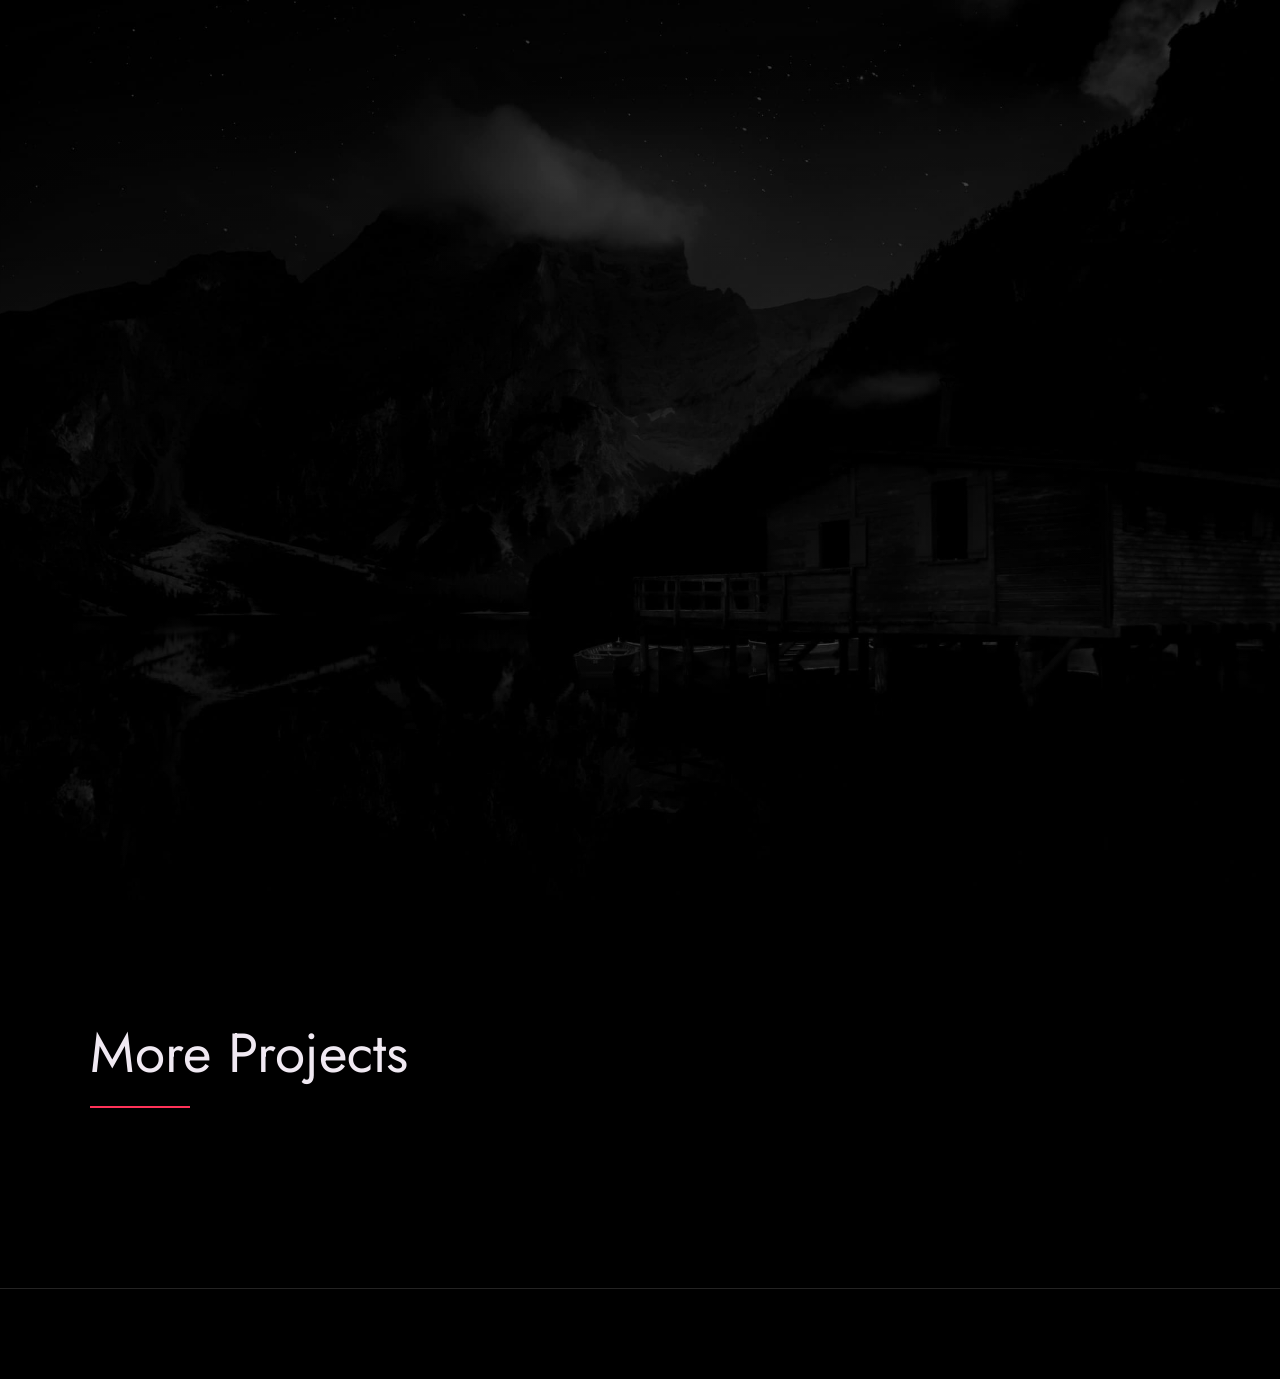
==== more_projects.html @ a6191a14 "Create more_projects.html" ====
<!DOCTYPE html>
<html lang="en">
<head>
  <meta charset="UTF-8">
  <meta name="viewport" content="width=device-width, initial-scale=1.0">
  <title>More Projects | Avashesh Kumar</title>
  <link rel="stylesheet" href="index.css">
</head>
<body>
  <header class="header">
    <!-- Navigation Bar -->
  </header>

  <main role="main">
    <section class="work" id="more-work">
      <div class="row">
        <h2>More Projects</h2>
        <div class="work__boxes">
          <!-- Project Boxes -->
        </div>
      </div>
    </section>
  </main>

  <footer class="footer">
    <!-- Footer Content -->
  </footer>
</body>
</html>
---- index.css ----
/* --------------------------------------- */
/* ----- Basic Setup ----- */
/* --------------------------------------- */

@font-face {
    font-family: 'Hk Grotesk';
    font-style: normal;
    font-weight: 400;
    src: url('./fonts/HKGrotesk-Regular.woff') format('woff');
}

@font-face {
    font-family: 'Jost';
    font-style: normal;
    font-weight: 400;
    src: url('./fonts/Jost-Regular.ttf') format('woff');
}

* {
    margin: 0;
    padding: 0;
    box-sizing: inherit;
}

:root {
    --font-size-small: 1.8rem;
    --font-size-normal: 2.2rem;
    --font-size-medium: 2.8rem;
    --font-size-medium-1: 3.6rem;
    --font-size-large: 5.5rem;
    --font-size-huge: 7.5rem;
    --font-stack: 'Hk Grotesk', sans-serif;

    --line-height-normal: 1.7;
    --line-height-small: 1.2;

    --black: #000;
    --pink: #ff3258;
    --white: #f0e9f2;
    --white-1: #e5e5e6da;


    --container-max-width: 1180px;
    --container-normal-width: 800px;
    --container-medium-width: 700px; 
    --container-small-width: 500px;

    --gutter-huge: 12rem;
    --gutter-medium: 6rem;
    --gutter-normal: 3rem;
    --gutter-small-1: 2.5rem;
    --gutter-small: 2rem;

    --border-light: 1px solid rgb(36, 35, 35);
}

html {
    font-size: 62.5%; /* (16/10)*100 = 62.5% => 1rem = 10px */
    box-sizing: border-box;
    scroll-behavior: smooth;
}

@media(max-width: 1000px) {
    html {
        font-size: 52%;
    }
}

body {
    font-size: var(--font-size-small);
    font-family: var(--font-stack);
    font-weight: 400;
    color: var(--white-1);
    line-height: var(--line-height-normal);
    background: var(--black);
    overflow-x: hidden;
}

.row {
    max-width: var(--container-max-width);
    margin: 0 auto;
}

@media(max-width: 1340px) {
    .row {
        max-width: 1100px;
    }
}

@media(max-width: 1240px) {
    .row {
        padding: 0 var(--gutter-medium);
    }
}

@media(max-width: 600px) {
    .row {
        padding: 0 var(--gutter-normal);
    }
}

@media(max-width: 600px) {
    .row {
        padding: 0 var(--gutter-small);
    }
}

section {
    padding: var(--gutter-huge) 0;
    border-bottom: var(--border-light);
}

img {
    object-fit: contain;
    max-width: 100%;
}

/* --------------------------------------- */
/* ----- Headlines and Paragraphs ----- */
/* --------------------------------------- */

h1,
h2,
h3 {
    font-family: 'Jost', sans-serif;
    font-weight: 400;
    line-height: var(--line-height-small);
    color: var(--white);
}

.heading-primary {
    line-height: 1;
    font-size: var(--font-size-huge);
    font-weight: 400;
}

@media(max-width: 900px) {
    .heading-primary {
        font-size: 6.5rem;
    }
}

h2 {
    font-size: var(--font-size-large);
    margin-bottom: var(--gutter-medium);
}

h2::after {
    content: '';
    display: block;
    height: 2px;
    width: 10rem;
    background: var(--pink);
    margin: var(--gutter-small) 0;
}

h3 {
    font-size: var(--font-size-medium-1);
    margin-bottom: var(--gutter-small);
}

@media(max-width: 500px) {
    .heading-primary {
        font-size: var(--font-size-large);
    }

    h2 {
        font-size: var(--font-size-medium-1);
    }

    h3 {
        font-size: var(--font-size-medium);
    }
}

p {
    margin: var(--gutter-small-1) 0;
}

@media(max-width: 900px) {
    p { 
        max-width: var(--container-small-width);
    }
}

/* --------------------------------------- */
/* ----- Buttons and Links ----- */
/* --------------------------------------- */

a {
    color: var(--white);
    font-weight: 400;
    font-family: 'Jost', sans-serif;
    transition: all .2s;
    outline: 2px solid transparent;
}

::-moz-focus-inner {
    border: 0;
}

button:focus,
a:focus {
    outline: 2px solid var(--pink);
}

body:not(.user-is-tabbing) button:focus,
body:not(.user-is-tabbing) a:focus {
    outline: none;
}

.link:hover {
    color: var(--pink);
}

.btn {
    position: relative;
    display: inline-block;
    padding: 1rem 4.2rem;
    text-decoration: none;
    color: inherit;
    border: 1px solid  var(--pink);
    font-weight: 400;
}

.btn:focus {
    outline: none;
}

.btn::after {
    content: '';
    display: block;
    position: absolute;
    top: 0;
    left: 0;
    right: 100%;
    background: var(--white);
    height: 100%;
    z-index: -1;
    transition: all 0.2s cubic-bezier(1, 0.68, 0.16, 0.9);
}

.btn:hover::after,
.btn:focus::after {
    right: 0;
    background: var(--pink);
}

.btn--pink {
    background: var(--pink);
    transition: all 0.2s;
}

.btn--pink::after {
    display: none;
}

.btn--pink:hover,
.btn--pink:focus {
    background: transparent;
}

.link__text {
    position: relative;
    display: inline-block;
    padding: .6rem;
    color: inherit;
    text-decoration: none;
    border-bottom: 1px solid var(--pink);
}

.link__text::after {
    content: '';
    display: block;
    position: absolute;
    top: 0;
    left: 0;
    right: 100%;
    background: var(--white);
    height: 100%;
    z-index: -1;
    transition: all 0.2s cubic-bezier(1, 0.68, 0.16, 0.9);
}

.link__text:focus {
    outline: none;
}

.link__text:hover::after,
.link__text:focus:after {
    right: 0;
    background: var(--pink);
}

.link__text span {
    padding-left: 1rem;
    font-family: sans-serif;
}

/* ----- Back to Top ----- */

.back-to-top {
    position: fixed;
    bottom: 4rem;
    right: 4rem;
    display: flex;
    justify-content: center;
    align-items: center;
    height: 5.5rem;
    width: 5.5rem;
    background-color: var(--pink);
    border-radius: 50%;
    z-index: 10;
    visibility: hidden;
    transition: all .4s;
}

.back-to-top__image {
    height: 70%;
}

@media(max-width: 900px) {
    .back-to-top {
        right: 2rem;
    }
}

@media(max-width: 500px) {
    .back-to-top {
        right: 1rem;
    }
}

/* --------------------------------------- */
/* ----- Navigation ----- */
/* --------------------------------------- */

.nav {
    display: flex;
    justify-content: flex-end;
    padding: var(--gutter-normal) 0;
}

.nav__items {
    display: flex;
    list-style: none;
}

.nav__item:not(:last-child) {
    margin-right: var(--gutter-medium);
}

@media(max-width: 500px) {
    .nav {
        justify-content: center;
    }
}

@media(max-width: 400px) {
    .nav__item:not(:last-child) {
        margin-right: var(--gutter-normal);
    }
}

@media(max-width: 300px) {
    .nav {
        font-size: var(--font-size-small);
    }
}

.nav__link {
    position: relative;
    display: inline-block;
    padding: 1rem 0;
    text-decoration: none;
    color: inherit;
    transition: all .2s;
}

.nav__link::after {
    content: '';
    position: absolute;
    bottom: 0;
    left: 0;
    right: 100%;
    display: inline-block;
    height: 1rem;
    background: var(--white);
    transition: all 0.25s cubic-bezier(1, 0.68, 0.16, 0.9);
}

.nav__link:hover {
    color: var(--pink);
}

.nav__link:hover::after {
    right: 0;
    height: 2px;
    background: var(--pink);
}

/* --------------------------------------- */
/* ----- Header ----- */
/* --------------------------------------- */

.header {
    background: linear-gradient(rgba(0,0,0, .1), rgba(0,0,0, .4)), 
        url('./images/header.jpg');
    height: 100vh;
    background-size: cover;
    background-position: center;
    background-attachment: fixed;
    font-size: var(--font-size-normal);
}

.header__text {
    position: absolute;
    top: 50%;
    transform: translateY(-50%);
}

.header__text p {
    margin: 1.5rem 0 3.5rem;
    max-width: var(--container-medium-width);
    font-family: 'Jost', sans-serif;
    font-size: var(--font-size-medium);
}

@media(max-width: 500px) {
    .header {
        text-align: center;
    }

    .header__text p {
        transform: scale(.8);
    }
}

/* --------------------------------------- */
/* ----- Work ----- */
/* --------------------------------------- */

.work__box {
    display: flex;
    align-items: center;
}

@media(max-width: 900px) {
    .work__box {
        align-items: initial;
        flex-direction: column-reverse;
    }
}

.work__box:not(:last-child) {
    margin-bottom: 25rem;
}

@media(max-width: 500px) {
    .work__box:not(:last-child) {
        margin-bottom: 20rem;
    }
}

.work__links {
    display: flex;
    align-items: center;
}

.work__text {
    flex: 0 0 30%;
}

.work__list {
    /* list-style-type: square; */
    list-style-position: inside;
    margin-bottom: var(--gutter-normal);
}

.work__code {
    display: block;
    height: 3rem;
    margin-left: var(--gutter-normal);
    transition: all .3s;
}

.work__code:hover {
    transform: scale(1.2);
}

.work__image-box {
    margin-bottom: var(--gutter-normal);
}

@media(min-width: 901px) {
    .work__image-box {
        flex: 1;
        margin: 0 0 0 10rem;
    }
}

@media(max-width: 900px) {
    .work__code {
        height: 4rem;
    }
}

/* --------------------------------------- */
/* ----- Clients ----- */
/* --------------------------------------- */

.client__logos {
    display: flex;
    justify-content: space-between;
    filter: invert(100%) grayscale(100%) opacity(.8);
}

.client__logo {
    height: 6.5rem;
    max-width: 18rem;
}

@media(max-width: 1240px) {
    .client__logos {
        overflow-x: scroll;
        padding: var(--gutter-normal);
    }

    .client__logo:not(:last-of-type) {
        margin-right: var(--gutter-medium);
    }
}

/* --------------------------------------- */
/* ----- About ----- */
/* --------------------------------------- */

.about__content {
    display: flex;
    flex-direction: row-reverse;
    align-items: center;
}

@media(max-width: 900px) {
    .about__content {
        flex-direction: column-reverse;
        align-items: initial;
    }
}

.about__photo-container {
    margin-bottom: var(--gutter-normal);
}

@media(min-width: 901px) {
    .about__text {
        flex: 0 0 35%;
    }
    
    .about__photo-container {
        flex: 1;
        margin: 0 var(--gutter-huge) 0 0;
    }
}

/* --------------------------------------- */
/* ----- Contact ----- */
/* --------------------------------------- */

.contact__info {
    max-width: var(--container-medium-width);
}

/* --------------------------------------- */
/* ----- Footer ----- */
/* --------------------------------------- */

.footer {
    text-align: center;
    padding: var(--gutter-medium) 0 var(--gutter-normal);
}

.footer__social-links {
    display: flex;
    justify-content: center;
    padding: var(--gutter-normal) 0;
    list-style: none;
}

.footer__social-link-item:not(:last-of-type) {
    margin-right: var(--gutter-small);
}

.footer__social-image {
    height: 4rem;
}

.footer__github-buttons {
    display: flex;
    justify-content: center;
}

.footer__github-buttons iframe {
    height: 2.5rem;
    width: 84px;
    transform: translateY(3px);
}

@media(max-width: 500px) {
    .footer {
        padding: var(--gutter-medium) 0;
    } 
}
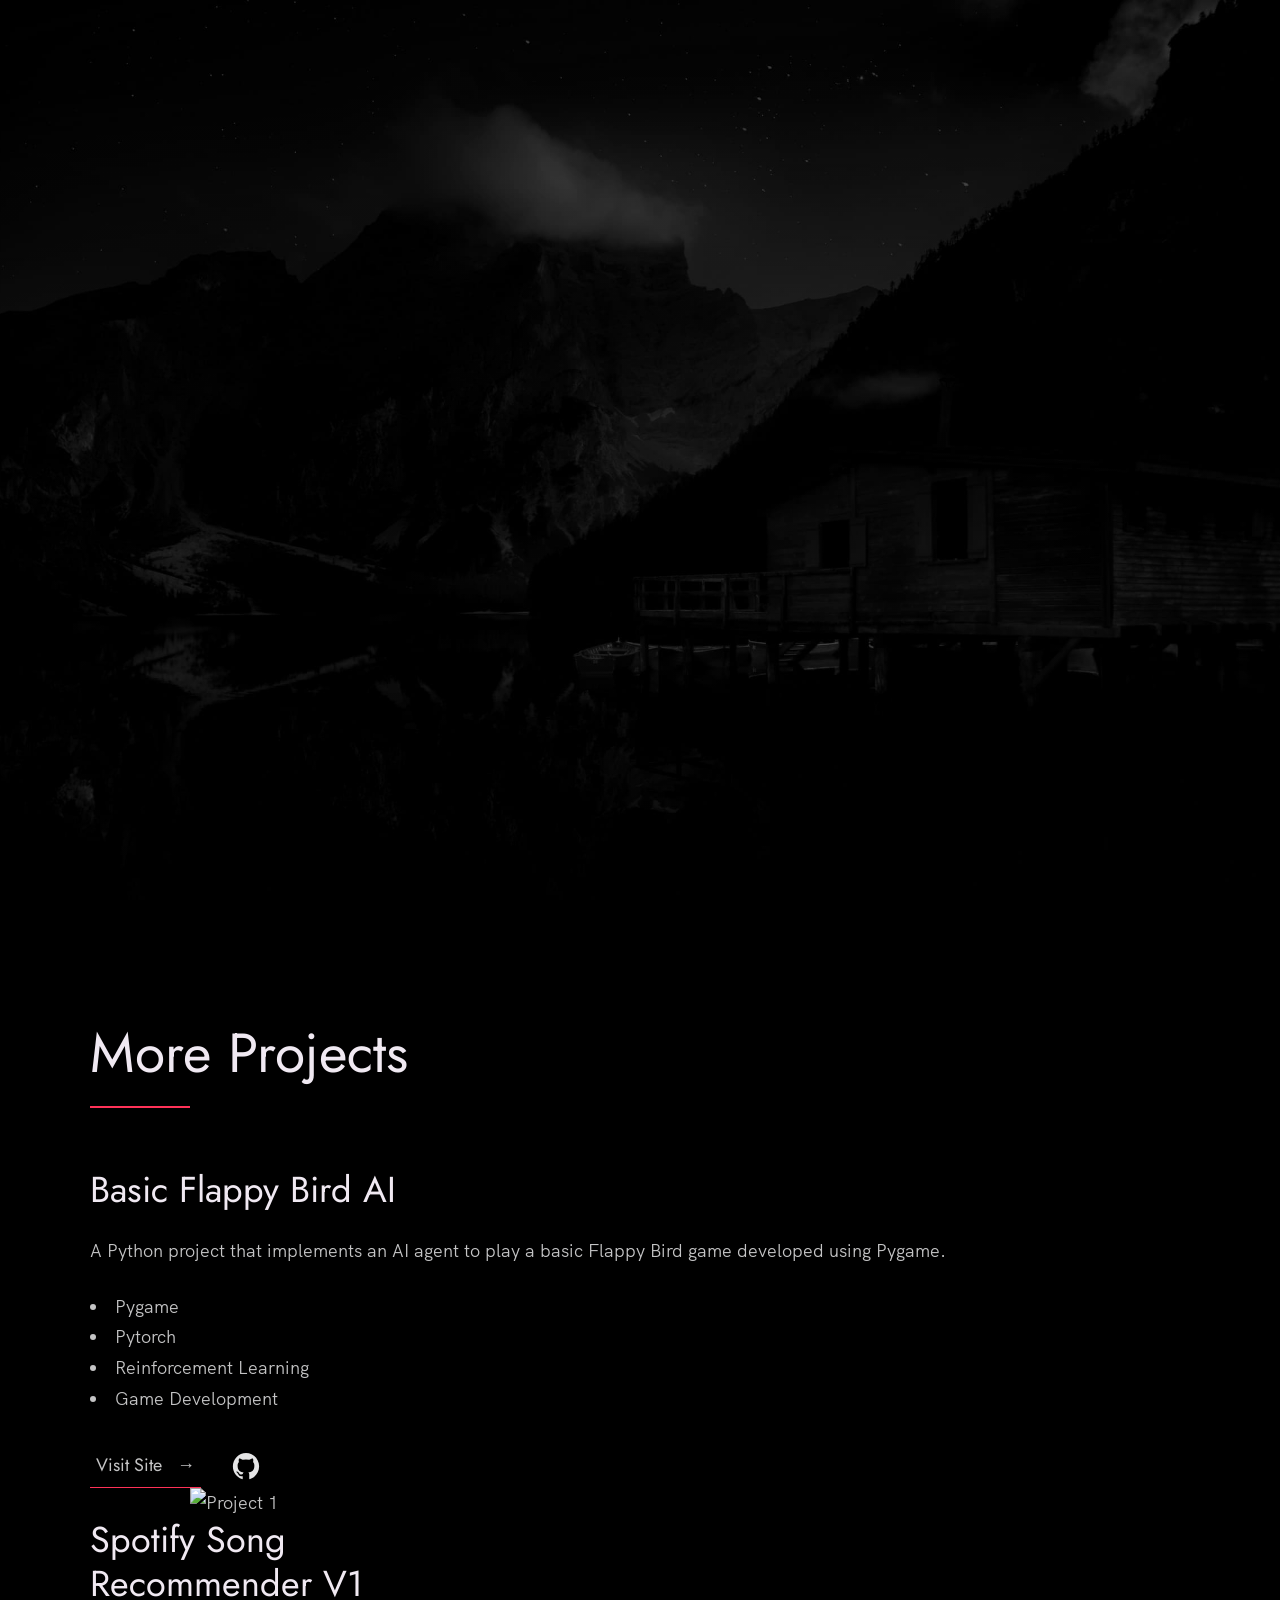
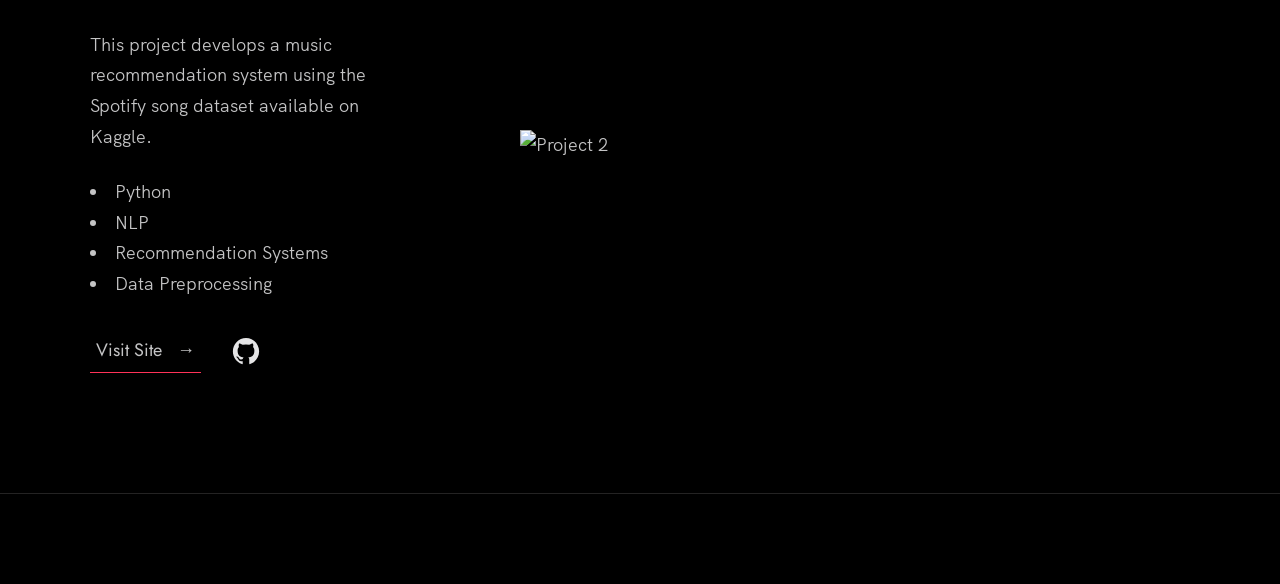
==== commit 0198372d: "Update more_projects.html" ====
--- a/more_projects.html
+++ b/more_projects.html
@@ -17,6 +17,58 @@
         <h2>More Projects</h2>
         <div class="work__boxes">
           <!-- Project Boxes -->
+          <div class="work__text">
+              <h3>Basic Flappy Bird AI</h3>
+              <p>
+                A Python project that implements an AI agent to play a basic Flappy Bird game developed using Pygame.
+              </p>
+              <ul class="work__list">
+                <li>Pygame</li>
+                <li>Pytorch</li>
+                <li>Reinforcement Learning</li>
+                <li>Game Development</li>
+              </ul>
+
+              <div class="work__links">
+                <a href="https://github.com/Avashesh07/Projects/tree/main/Reinforcement%20Learning/BasicFlappyBirdAI" target="_blank" class="link__text">
+                  Visit Site <span>&rarr;</span>
+                </a>
+                <a href="https://github.com/Avashesh07/Projects/tree/main/Reinforcement%20Learning/BasicFlappyBirdAI" title="View Source Code" target="_blank">
+                  <img src="./images/github.svg" class="work__code" alt="GitHub">
+                </a>
+              </div>
+            </div>
+            <div class="work__image-box">
+              <img src="./images/flappybasictraining.png" class="work__image" alt="Project 1" />
+            </div>
+          </div>
+
+          <div class="work__box">
+            <div class="work__text">
+              <h3>Spotify Song Recommender V1</h3>
+              <p>
+                This project develops a music recommendation system using the Spotify song dataset available on Kaggle.
+              </p>
+              <ul class="work__list">
+                <li>Python</li>
+                <li>NLP</li>
+                <li>Recommendation Systems</li>
+                <li>Data Preprocessing</li>
+              </ul>
+
+              <div class="work__links">
+                <a href="https://github.com/Avashesh07/Projects/tree/main/Recommendation%20System/Spotify%20Song%20Recommender%20V1" class="link__text">
+                  Visit Site <span>&rarr;</span>
+                </a>
+                <a href="https://github.com/Avashesh07/Projects/tree/main/Recommendation%20System/Spotify%20Song%20Recommender%20V1">
+                  <img src="./images/github.svg" class="work__code" title="View Source Code" alt="GitHub">
+                </a>
+              </div>
+            </div>
+            <div class="work__image-box">
+              <img src="./images/Spotify Recommendation System.png" class="work__image" alt="Project 2" />
+            </div>
+          </div>
         </div>
       </div>
     </section>
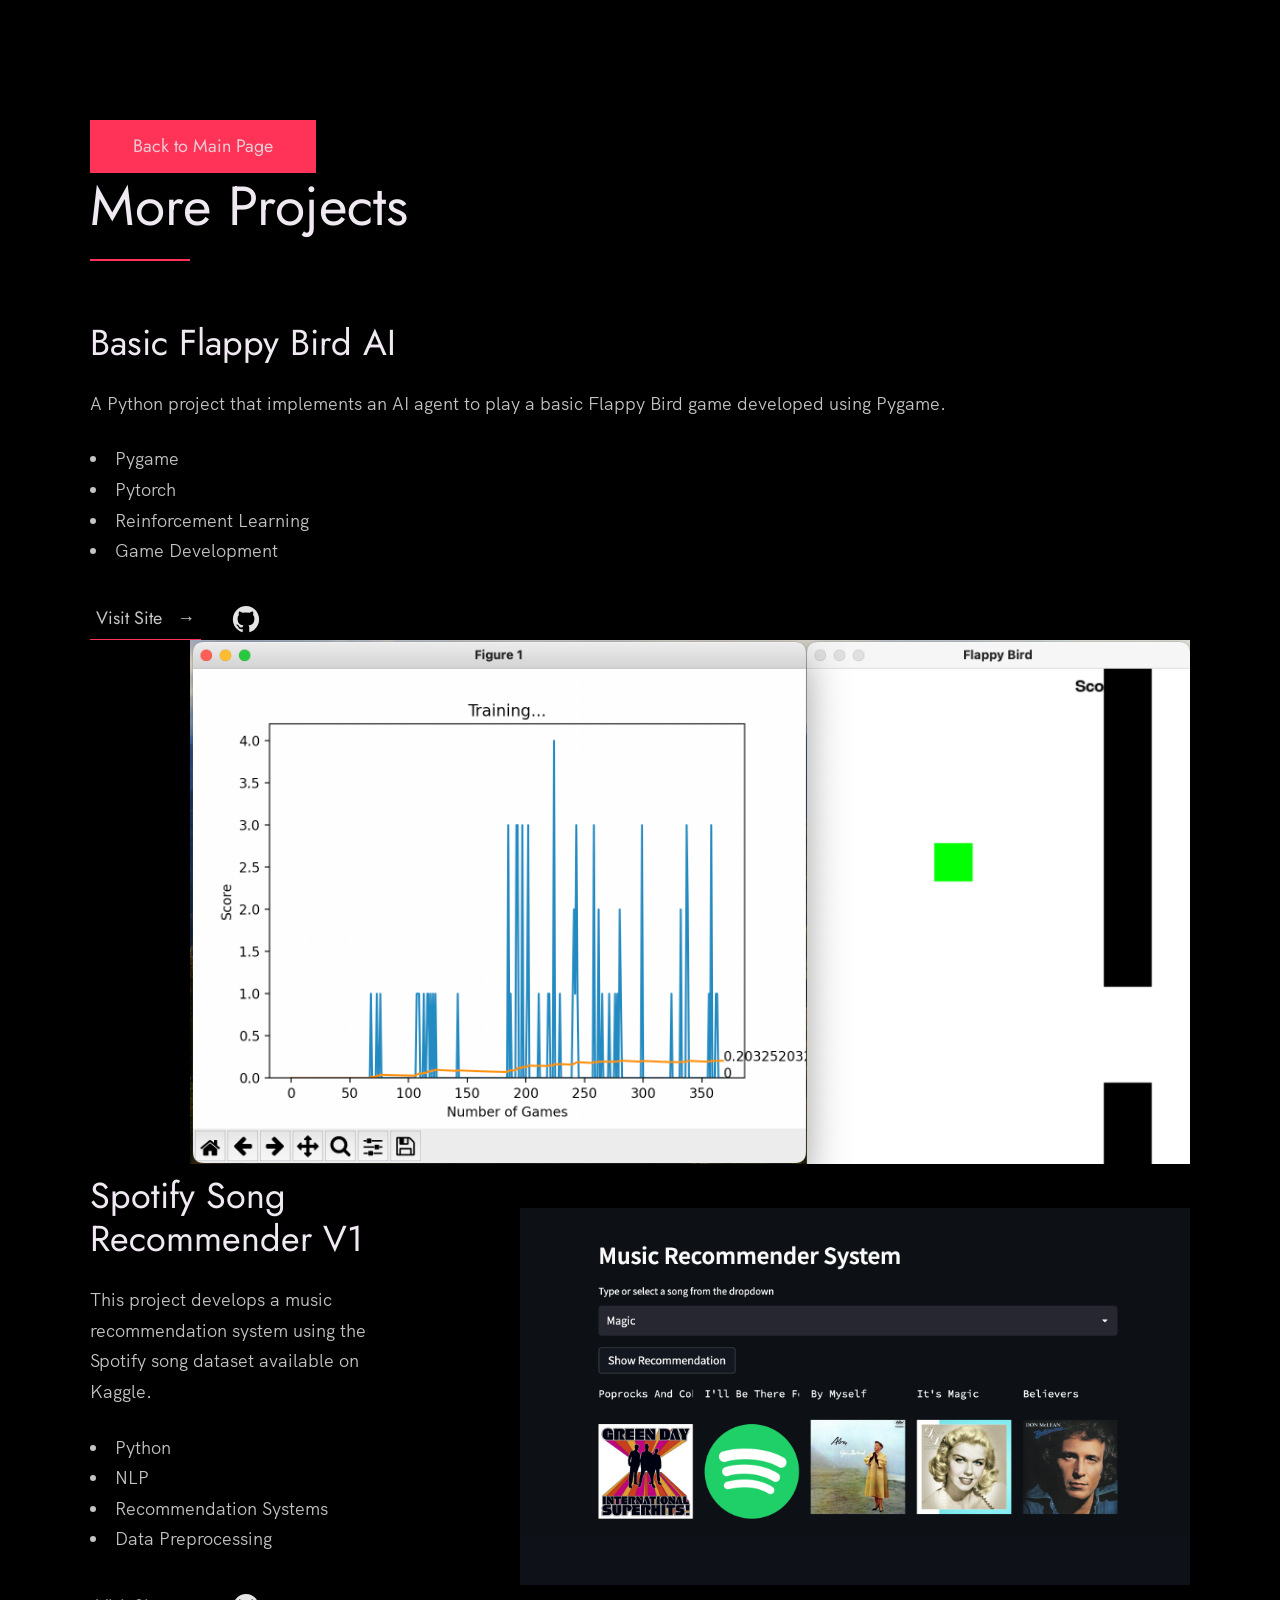
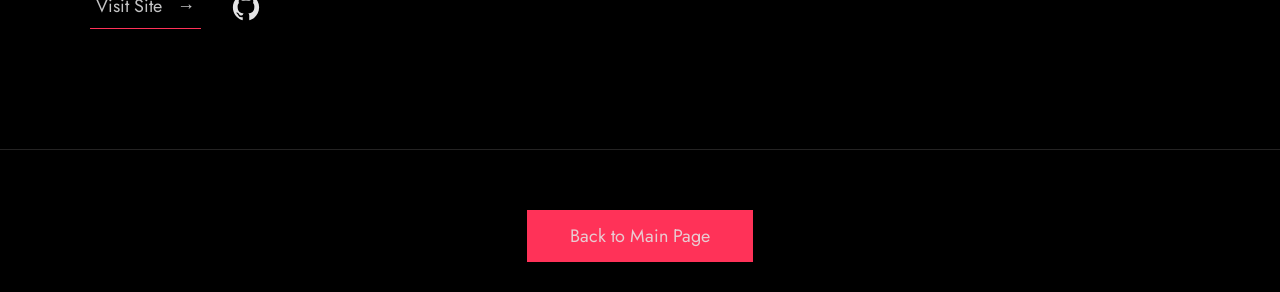
==== commit 686e4d1f: "Update more_projects.html" ====
--- a/more_projects.html
+++ b/more_projects.html
@@ -7,13 +7,10 @@
   <link rel="stylesheet" href="index.css">
 </head>
 <body>
-  <header class="header">
-    <!-- Navigation Bar -->
-  </header>
-
   <main role="main">
     <section class="work" id="more-work">
       <div class="row">
+        <a href="index.html" class="btn btn--pink">Back to Main Page</a>
         <h2>More Projects</h2>
         <div class="work__boxes">
           <!-- Project Boxes -->
@@ -75,7 +72,9 @@
   </main>
 
   <footer class="footer">
-    <!-- Footer Content -->
+   <div class="row">
+  <a href="index.html" class="btn btn--pink">Back to Main Page</a>
+   </div>
   </footer>
 </body>
 </html>
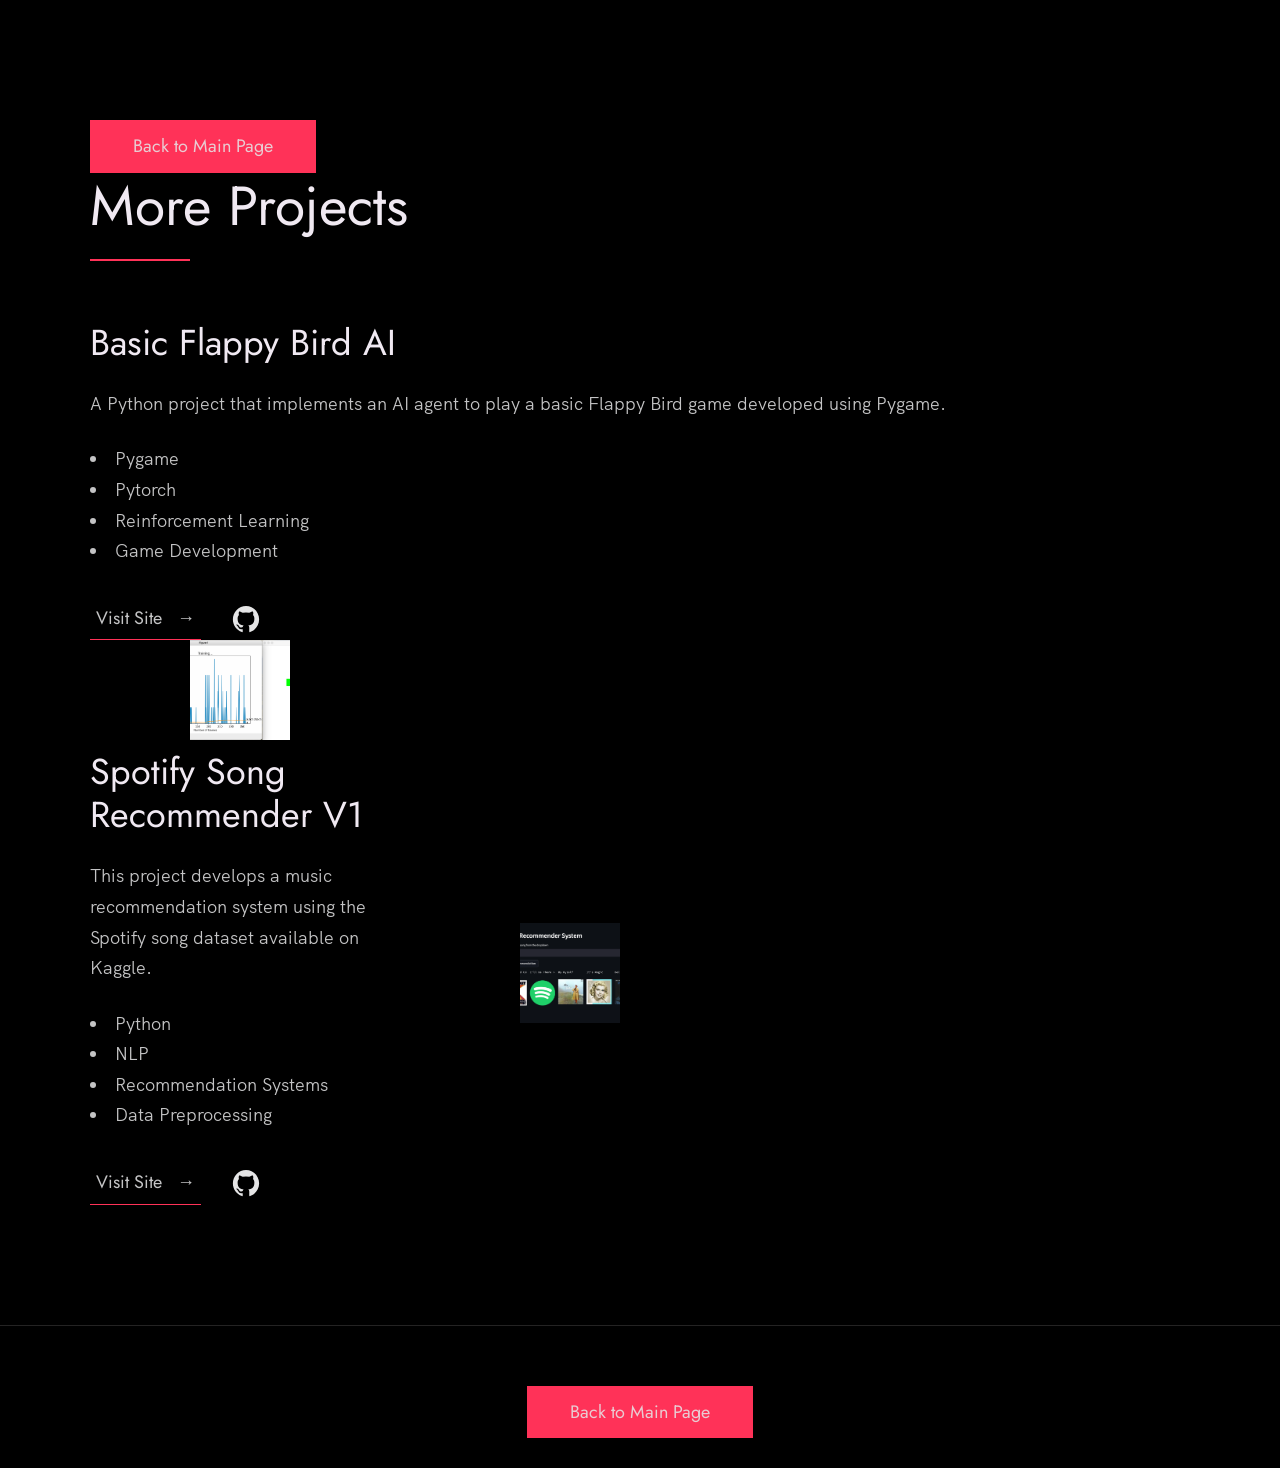
==== commit a3ac4db9: "Update more_projects.html" ====
--- a/more_projects.html
+++ b/more_projects.html
@@ -4,7 +4,7 @@
   <meta charset="UTF-8">
   <meta name="viewport" content="width=device-width, initial-scale=1.0">
   <title>More Projects | Avashesh Kumar</title>
-  <link rel="stylesheet" href="index.css">
+  <link rel="stylesheet" href="more_projects.css">
 </head>
 <body>
   <main role="main">
--- a/more_projects.css
+++ b/more_projects.css
@@ -0,0 +1,621 @@
+/* --------------------------------------- */
+/* ----- Basic Setup ----- */
+/* --------------------------------------- */
+
+@font-face {
+    font-family: 'Hk Grotesk';
+    font-style: normal;
+    font-weight: 400;
+    src: url('./fonts/HKGrotesk-Regular.woff') format('woff');
+}
+
+@font-face {
+    font-family: 'Jost';
+    font-style: normal;
+    font-weight: 400;
+    src: url('./fonts/Jost-Regular.ttf') format('woff');
+}
+
+* {
+    margin: 0;
+    padding: 0;
+    box-sizing: inherit;
+}
+
+:root {
+    --font-size-small: 1.8rem;
+    --font-size-normal: 2.2rem;
+    --font-size-medium: 2.8rem;
+    --font-size-medium-1: 3.6rem;
+    --font-size-large: 5.5rem;
+    --font-size-huge: 7.5rem;
+    --font-stack: 'Hk Grotesk', sans-serif;
+
+    --line-height-normal: 1.7;
+    --line-height-small: 1.2;
+
+    --black: #000;
+    --pink: #ff3258;
+    --white: #f0e9f2;
+    --white-1: #e5e5e6da;
+
+
+    --container-max-width: 1180px;
+    --container-normal-width: 800px;
+    --container-medium-width: 700px; 
+    --container-small-width: 500px;
+
+    --gutter-huge: 12rem;
+    --gutter-medium: 6rem;
+    --gutter-normal: 3rem;
+    --gutter-small-1: 2.5rem;
+    --gutter-small: 2rem;
+
+    --border-light: 1px solid rgb(36, 35, 35);
+}
+
+html {
+    font-size: 62.5%; /* (16/10)*100 = 62.5% => 1rem = 10px */
+    box-sizing: border-box;
+    scroll-behavior: smooth;
+}
+
+@media(max-width: 1000px) {
+    html {
+        font-size: 52%;
+    }
+}
+
+body {
+    font-size: var(--font-size-small);
+    font-family: var(--font-stack);
+    font-weight: 400;
+    color: var(--white-1);
+    line-height: var(--line-height-normal);
+    background: var(--black);
+    overflow-x: hidden;
+}
+
+.row {
+    max-width: var(--container-max-width);
+    margin: 0 auto;
+}
+
+@media(max-width: 1340px) {
+    .row {
+        max-width: 1100px;
+    }
+}
+
+@media(max-width: 1240px) {
+    .row {
+        padding: 0 var(--gutter-medium);
+    }
+}
+
+@media(max-width: 600px) {
+    .row {
+        padding: 0 var(--gutter-normal);
+    }
+}
+
+@media(max-width: 600px) {
+    .row {
+        padding: 0 var(--gutter-small);
+    }
+}
+
+section {
+    padding: var(--gutter-huge) 0;
+    border-bottom: var(--border-light);
+}
+
+img {
+    object-fit: contain;
+    max-width: 100%;
+}
+
+/* --------------------------------------- */
+/* ----- Headlines and Paragraphs ----- */
+/* --------------------------------------- */
+
+h1,
+h2,
+h3 {
+    font-family: 'Jost', sans-serif;
+    font-weight: 400;
+    line-height: var(--line-height-small);
+    color: var(--white);
+}
+
+.heading-primary {
+    line-height: 1;
+    font-size: var(--font-size-huge);
+    font-weight: 400;
+}
+
+@media(max-width: 900px) {
+    .heading-primary {
+        font-size: 6.5rem;
+    }
+}
+
+h2 {
+    font-size: var(--font-size-large);
+    margin-bottom: var(--gutter-medium);
+}
+
+h2::after {
+    content: '';
+    display: block;
+    height: 2px;
+    width: 10rem;
+    background: var(--pink);
+    margin: var(--gutter-small) 0;
+}
+
+h3 {
+    font-size: var(--font-size-medium-1);
+    margin-bottom: var(--gutter-small);
+}
+
+@media(max-width: 500px) {
+    .heading-primary {
+        font-size: var(--font-size-large);
+    }
+
+    h2 {
+        font-size: var(--font-size-medium-1);
+    }
+
+    h3 {
+        font-size: var(--font-size-medium);
+    }
+}
+
+p {
+    margin: var(--gutter-small-1) 0;
+}
+
+@media(max-width: 900px) {
+    p { 
+        max-width: var(--container-small-width);
+    }
+}
+
+/* --------------------------------------- */
+/* ----- Buttons and Links ----- */
+/* --------------------------------------- */
+
+a {
+    color: var(--white);
+    font-weight: 400;
+    font-family: 'Jost', sans-serif;
+    transition: all .2s;
+    outline: 2px solid transparent;
+}
+
+::-moz-focus-inner {
+    border: 0;
+}
+
+button:focus,
+a:focus {
+    outline: 2px solid var(--pink);
+}
+
+body:not(.user-is-tabbing) button:focus,
+body:not(.user-is-tabbing) a:focus {
+    outline: none;
+}
+
+.link:hover {
+    color: var(--pink);
+}
+
+.btn {
+    position: relative;
+    display: inline-block;
+    padding: 1rem 4.2rem;
+    text-decoration: none;
+    color: inherit;
+    border: 1px solid  var(--pink);
+    font-weight: 400;
+}
+
+.btn:focus {
+    outline: none;
+}
+
+.btn::after {
+    content: '';
+    display: block;
+    position: absolute;
+    top: 0;
+    left: 0;
+    right: 100%;
+    background: var(--white);
+    height: 100%;
+    z-index: -1;
+    transition: all 0.2s cubic-bezier(1, 0.68, 0.16, 0.9);
+}
+
+.btn:hover::after,
+.btn:focus::after {
+    right: 0;
+    background: var(--pink);
+}
+
+.btn--pink {
+    background: var(--pink);
+    transition: all 0.2s;
+}
+
+.btn--pink::after {
+    display: none;
+}
+
+.btn--pink:hover,
+.btn--pink:focus {
+    background: transparent;
+}
+
+.link__text {
+    position: relative;
+    display: inline-block;
+    padding: .6rem;
+    color: inherit;
+    text-decoration: none;
+    border-bottom: 1px solid var(--pink);
+}
+
+.link__text::after {
+    content: '';
+    display: block;
+    position: absolute;
+    top: 0;
+    left: 0;
+    right: 100%;
+    background: var(--white);
+    height: 100%;
+    z-index: -1;
+    transition: all 0.2s cubic-bezier(1, 0.68, 0.16, 0.9);
+}
+
+.link__text:focus {
+    outline: none;
+}
+
+.link__text:hover::after,
+.link__text:focus:after {
+    right: 0;
+    background: var(--pink);
+}
+
+.link__text span {
+    padding-left: 1rem;
+    font-family: sans-serif;
+}
+
+/* ----- Back to Top ----- */
+
+.back-to-top {
+    position: fixed;
+    bottom: 4rem;
+    right: 4rem;
+    display: flex;
+    justify-content: center;
+    align-items: center;
+    height: 5.5rem;
+    width: 5.5rem;
+    background-color: var(--pink);
+    border-radius: 50%;
+    z-index: 10;
+    visibility: hidden;
+    transition: all .4s;
+}
+
+.back-to-top__image {
+    height: 70%;
+}
+
+@media(max-width: 900px) {
+    .back-to-top {
+        right: 2rem;
+    }
+}
+
+@media(max-width: 500px) {
+    .back-to-top {
+        right: 1rem;
+    }
+}
+
+/* --------------------------------------- */
+/* ----- Navigation ----- */
+/* --------------------------------------- */
+
+.nav {
+    display: flex;
+    justify-content: flex-end;
+    padding: var(--gutter-normal) 0;
+}
+
+.nav__items {
+    display: flex;
+    list-style: none;
+}
+
+.nav__item:not(:last-child) {
+    margin-right: var(--gutter-medium);
+}
+
+@media(max-width: 500px) {
+    .nav {
+        justify-content: center;
+    }
+}
+
+@media(max-width: 400px) {
+    .nav__item:not(:last-child) {
+        margin-right: var(--gutter-normal);
+    }
+}
+
+@media(max-width: 300px) {
+    .nav {
+        font-size: var(--font-size-small);
+    }
+}
+
+.nav__link {
+    position: relative;
+    display: inline-block;
+    padding: 1rem 0;
+    text-decoration: none;
+    color: inherit;
+    transition: all .2s;
+}
+
+.nav__link::after {
+    content: '';
+    position: absolute;
+    bottom: 0;
+    left: 0;
+    right: 100%;
+    display: inline-block;
+    height: 1rem;
+    background: var(--white);
+    transition: all 0.25s cubic-bezier(1, 0.68, 0.16, 0.9);
+}
+
+.nav__link:hover {
+    color: var(--pink);
+}
+
+.nav__link:hover::after {
+    right: 0;
+    height: 2px;
+    background: var(--pink);
+}
+
+/* --------------------------------------- */
+/* ----- Header ----- */
+/* --------------------------------------- */
+
+.header {
+    background: linear-gradient(rgba(0,0,0, .1), rgba(0,0,0, .4)), 
+        url('./images/header.jpg');
+    height: 100vh;
+    background-size: cover;
+    background-position: center;
+    background-attachment: fixed;
+    font-size: var(--font-size-normal);
+}
+
+.header__text {
+    position: absolute;
+    top: 50%;
+    transform: translateY(-50%);
+}
+
+.header__text p {
+    margin: 1.5rem 0 3.5rem;
+    max-width: var(--container-medium-width);
+    font-family: 'Jost', sans-serif;
+    font-size: var(--font-size-medium);
+}
+
+@media(max-width: 500px) {
+    .header {
+        text-align: center;
+    }
+
+    .header__text p {
+        transform: scale(.8);
+    }
+}
+
+/* --------------------------------------- */
+/* ----- Work ----- */
+/* --------------------------------------- */
+
+.work__box {
+    display: flex;
+    align-items: center;
+}
+
+@media(max-width: 900px) {
+    .work__box {
+        align-items: initial;
+        flex-direction: column-reverse;
+    }
+}
+
+.work__box:not(:last-child) {
+    margin-bottom: 25rem;
+}
+
+@media(max-width: 500px) {
+    .work__box:not(:last-child) {
+        margin-bottom: 20rem;
+    }
+}
+
+.work__links {
+    display: flex;
+    align-items: center;
+}
+
+.work__text {
+    flex: 0 0 30%;
+}
+
+.work__list {
+    /* list-style-type: square; */
+    list-style-position: inside;
+    margin-bottom: var(--gutter-normal);
+}
+
+.work__code {
+    display: block;
+    height: 3rem;
+    margin-left: var(--gutter-normal);
+    transition: all .3s;
+}
+
+.work__code:hover {
+    transform: scale(1.2);
+}
+
+.work__image-box {
+    margin-bottom: var(--gutter-normal);
+}
+
+.work__image {
+  width: 100px; /* Adjust based on your design */
+  height: 100px; /* Adjust based on your design */
+  object-fit: cover;
+}
+
+
+@media(min-width: 901px) {
+    .work__image-box {
+        flex: 1;
+        margin: 0 0 0 10rem;
+    }
+}
+
+@media(max-width: 900px) {
+    .work__code {
+        height: 4rem;
+    }
+}
+
+
+/* --------------------------------------- */
+/* ----- Clients ----- */
+/* --------------------------------------- */
+
+.client__logos {
+    display: flex;
+    justify-content: space-between;
+    filter: invert(100%) grayscale(100%) opacity(.8);
+}
+
+.client__logo {
+    height: 6.5rem;
+    max-width: 18rem;
+}
+
+@media(max-width: 1240px) {
+    .client__logos {
+        overflow-x: scroll;
+        padding: var(--gutter-normal);
+    }
+
+    .client__logo:not(:last-of-type) {
+        margin-right: var(--gutter-medium);
+    }
+}
+
+/* --------------------------------------- */
+/* ----- About ----- */
+/* --------------------------------------- */
+
+.about__content {
+    display: flex;
+    flex-direction: row-reverse;
+    align-items: center;
+}
+
+@media(max-width: 900px) {
+    .about__content {
+        flex-direction: column-reverse;
+        align-items: initial;
+    }
+}
+
+.about__photo-container {
+    margin-bottom: var(--gutter-normal);
+}
+
+@media(min-width: 901px) {
+    .about__text {
+        flex: 0 0 35%;
+    }
+    
+    .about__photo-container {
+        flex: 1;
+        margin: 0 var(--gutter-huge) 0 0;
+    }
+}
+
+/* --------------------------------------- */
+/* ----- Contact ----- */
+/* --------------------------------------- */
+
+.contact__info {
+    max-width: var(--container-medium-width);
+}
+
+/* --------------------------------------- */
+/* ----- Footer ----- */
+/* --------------------------------------- */
+
+.footer {
+    text-align: center;
+    padding: var(--gutter-medium) 0 var(--gutter-normal);
+}
+
+.footer__social-links {
+    display: flex;
+    justify-content: center;
+    padding: var(--gutter-normal) 0;
+    list-style: none;
+}
+
+.footer__social-link-item:not(:last-of-type) {
+    margin-right: var(--gutter-small);
+}
+
+.footer__social-image {
+    height: 4rem;
+}
+
+.footer__github-buttons {
+    display: flex;
+    justify-content: center;
+}
+
+.footer__github-buttons iframe {
+    height: 2.5rem;
+    width: 84px;
+    transform: translateY(3px);
+}
+
+@media(max-width: 500px) {
+    .footer {
+        padding: var(--gutter-medium) 0;
+    } 
+}
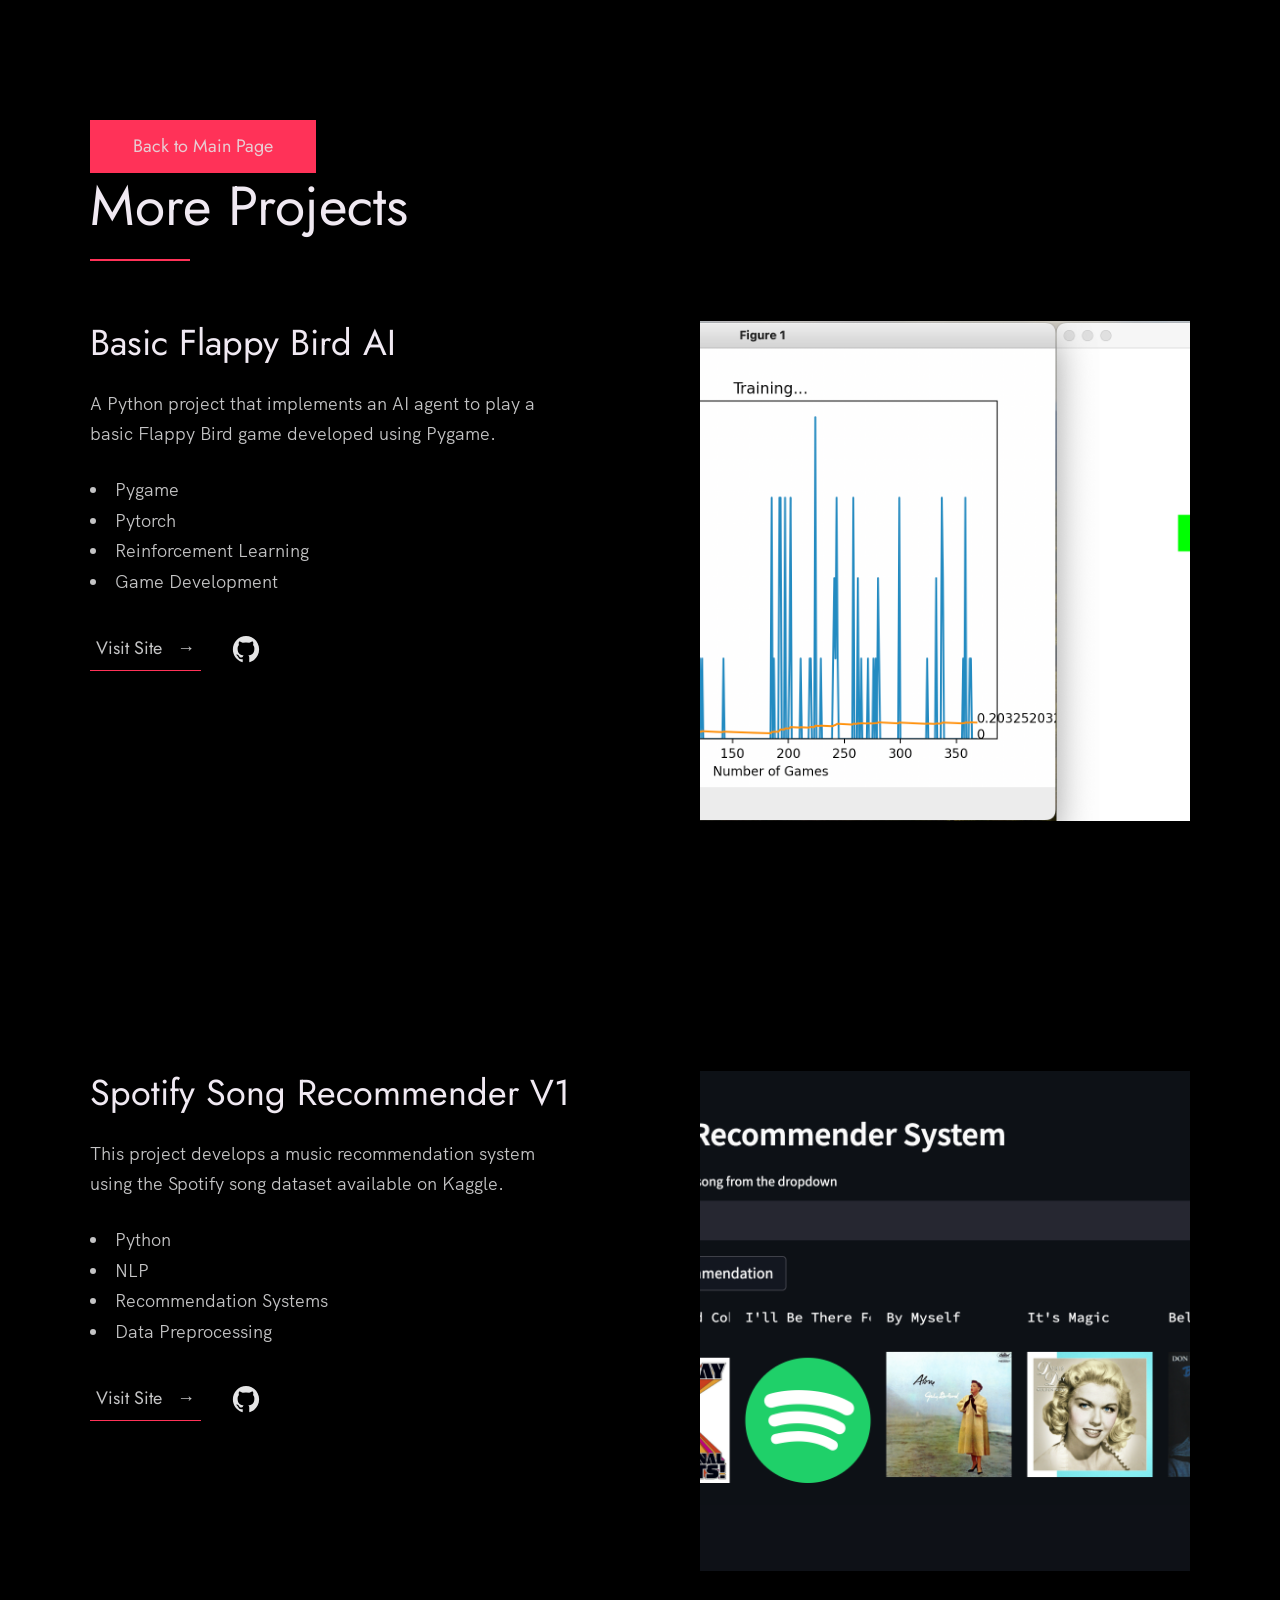
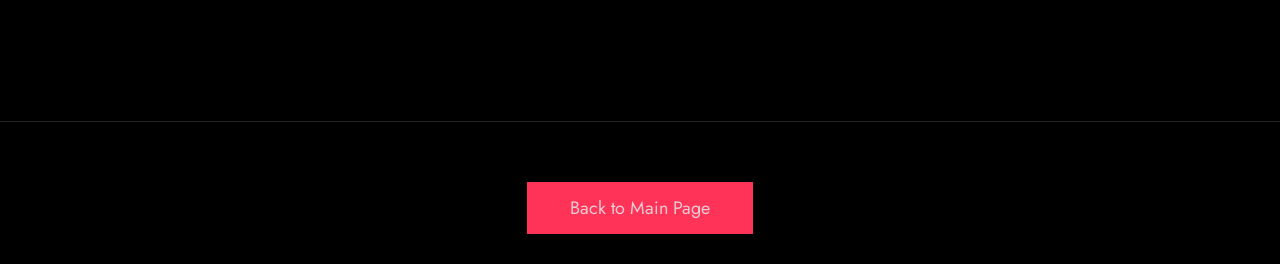
==== commit 66cc5b6f: "Update more_projects.html" ====
--- a/more_projects.html
+++ b/more_projects.html
@@ -14,6 +14,7 @@
         <h2>More Projects</h2>
         <div class="work__boxes">
           <!-- Project Boxes -->
+          <div class="work__box">
           <div class="work__text">
               <h3>Basic Flappy Bird AI</h3>
               <p>
--- a/more_projects.css
+++ b/more_projects.css
@@ -441,9 +441,11 @@
 /* --------------------------------------- */
 
 .work__box {
-    display: flex;
-    align-items: center;
-}
+  display: flex;
+  align-items: flex-start; /* Align items to the start of the flex container */
+  margin-bottom: 3rem; /* Adjust space between project boxes */
+}
+
 
 @media(max-width: 900px) {
     .work__box {
@@ -467,8 +469,10 @@
     align-items: center;
 }
 
+/* Work Text: Styling adjustment for content next to images */
 .work__text {
-    flex: 0 0 30%;
+  flex: 1; /* Allows the text to fill the space next to the image */
+  padding-right: 2rem; /* Adds some space between the text and the image */
 }
 
 .work__list {
@@ -488,16 +492,19 @@
     transform: scale(1.2);
 }
 
+/* Work Image: Standardize sizes and fit */
 .work__image-box {
-    margin-bottom: var(--gutter-normal);
+  flex: none; /* Prevent the image box from growing or shrinking */
+  width: 500px; /* Set a fixed width for the image box */
+  height: 500px; /* Set a fixed height for the image box */
+  overflow: hidden; /* Hide any overflow */
 }
 
 .work__image {
-  width: 100px; /* Adjust based on your design */
-  height: 100px; /* Adjust based on your design */
-  object-fit: cover;
-}
-
+  width: 100%;
+  height: 100%;
+  object-fit: cover; /* Cover the area without stretching */
+}
 
 @media(min-width: 901px) {
     .work__image-box {
@@ -579,6 +586,16 @@
     max-width: var(--container-medium-width);
 }
 
+
+/* Back to Main Page Link */
+.back-to-main {
+  display: block;
+  margin-bottom: 2rem; /* Space before the projects list */
+  text-align: center; /* Center the link */
+  text-decoration: none;
+  color: var(--pink); /* Use the pink color variable for the link */
+  font-size: var(--font-size-medium); /* Medium font size for visibility */
+}
 /* --------------------------------------- */
 /* ----- Footer ----- */
 /* --------------------------------------- */
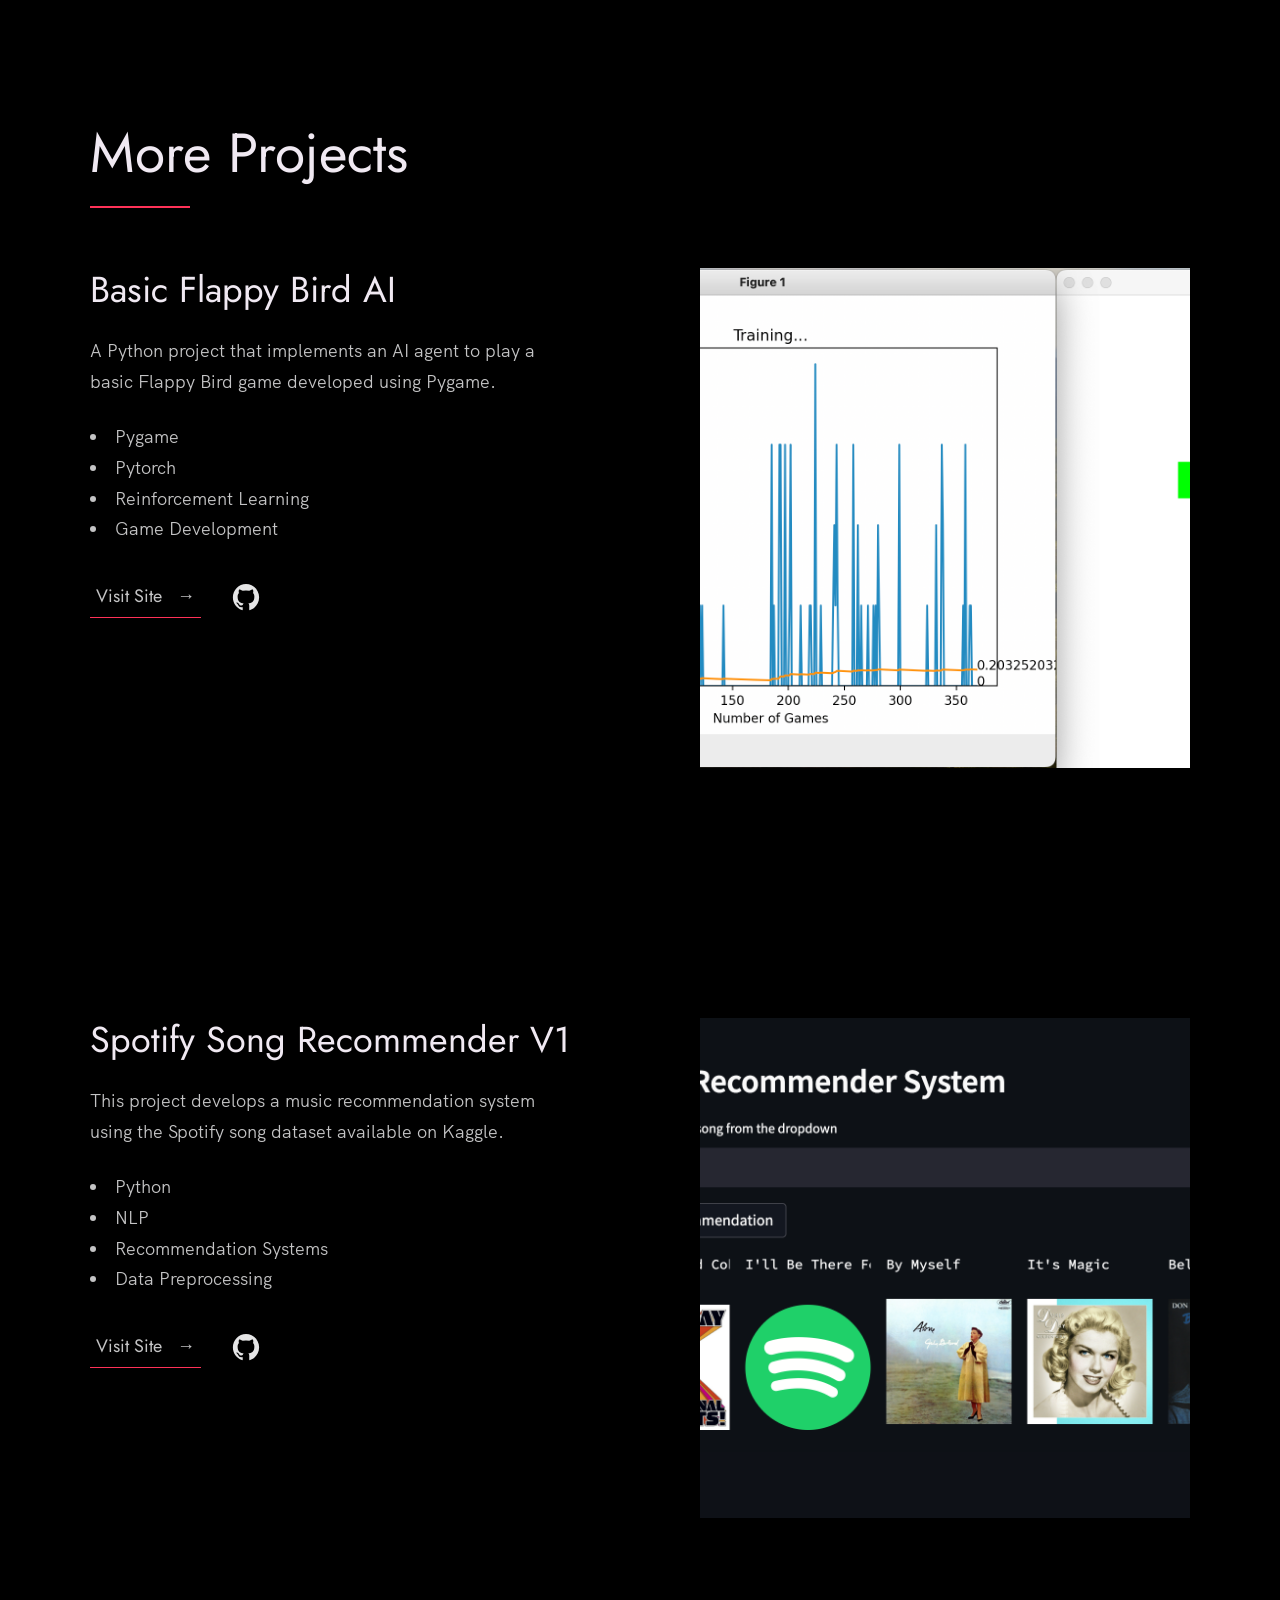
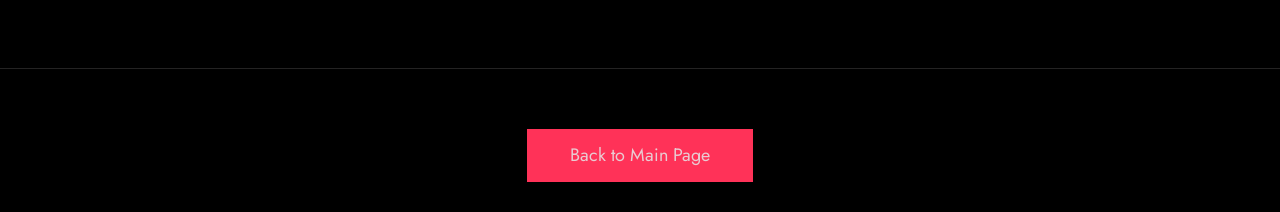
==== commit 733fda39: "Update more_projects.html" ====
--- a/more_projects.html
+++ b/more_projects.html
@@ -10,7 +10,6 @@
   <main role="main">
     <section class="work" id="more-work">
       <div class="row">
-        <a href="index.html" class="btn btn--pink">Back to Main Page</a>
         <h2>More Projects</h2>
         <div class="work__boxes">
           <!-- Project Boxes -->
